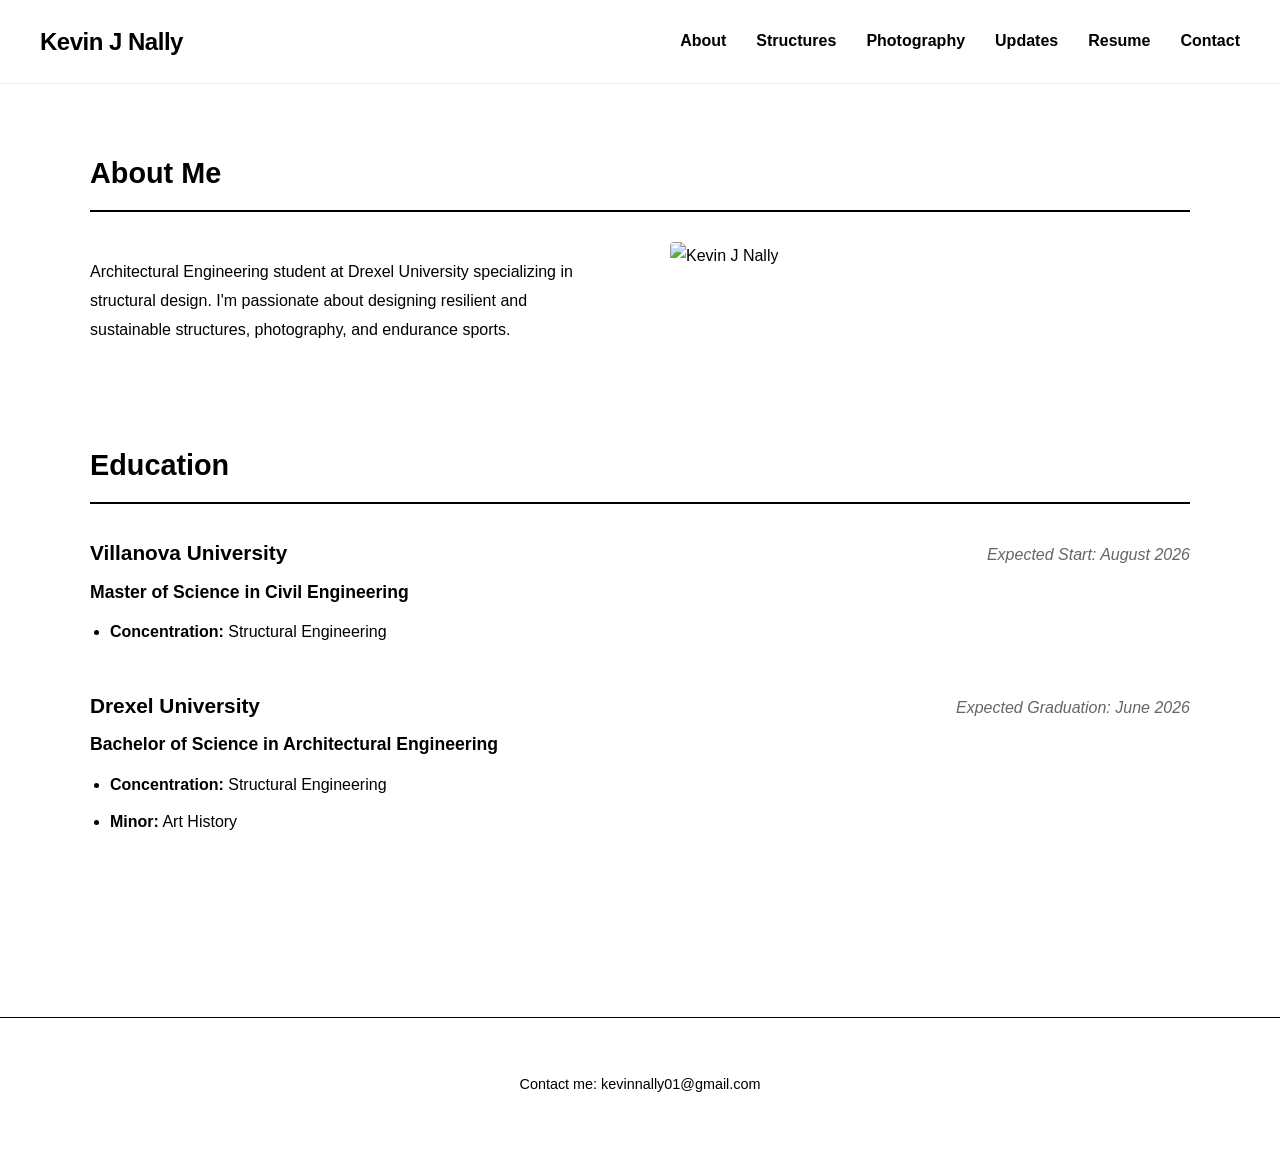
==== index.html @ cf15288e "Update index.html" ====
<!DOCTYPE html>
<html lang="en">
<head>
    <meta charset="UTF-8">
    <meta name="viewport" content="width=device-width, initial-scale=1.0">
    <title>Kevin J Nally | About</title>
    <link rel="icon" type="image/png" href="images/favicon.png"> <link rel="stylesheet" href="style.css">
</head>
<body>

    <header>
        <h1>Kevin J Nally</h1>
        <nav>
            <a href="index.html">About</a>
            <a href="structures.html">Structures</a>
            <a href="photography.html">Photography</a>
            <a href="updates.html">Updates</a>
            <a href="resume.pdf" target="_blank">Resume</a>
            <a href="contact.html">Contact</a>
        </nav>
    </header>

    <main class="container">
        
        <section id="about">
            <h2>About Me</h2>
            <div class="about-grid">
                <div class="about-text">
                    <p>Architectural Engineering student at Drexel University specializing in structural design. I'm passionate about designing resilient and sustainable structures, photography, and endurance sports.</p>
                </div>
                <div class="about-image">
                    <img src="images/olympicportrait.JPG" alt="Kevin J Nally">
                </div>
            </div>
        </section>

        <section id="education">
            <h2>Education</h2>
            
            <div class="edu-item">
                <div class="edu-header">
                    <p class="edu-school">Villanova University</p>
                    <span class="edu-dates">Expected Start: August 2026</span>
                </div>
                <p class="edu-degree">Master of Science in Civil Engineering</p>
                <ul class="edu-details">
                    <li><strong>Concentration:</strong> Structural Engineering</li>
                </ul>
            </div>

            <div class="edu-item">
                <div class="edu-header">
                    <p class="edu-school">Drexel University</p>
                    <span class="edu-dates">Expected Graduation: June 2026</span>
                </div>
                <p class="edu-degree">Bachelor of Science in Architectural Engineering</p>
                <ul class="edu-details">
                    <li><strong>Concentration:</strong> Structural Engineering</li>
                    <li><strong>Minor:</strong> Art History</li>
                </ul>
            </div>
        </section>

    </main>

    <footer>
        <p>Contact me: kevinnally01@gmail.com</p>
    </footer>

</body>
</html>
---- style.css ----
/* Global Styles */
body {
    font-family: -apple-system, BlinkMacSystemFont, "Segoe UI", Roboto, Helvetica, Arial, sans-serif;
    background-color: #ffffff;
    color: #000000;
    line-height: 1.8;
    margin: 0;
    padding: 0;
}

/* Expands the website width for desktop viewing */
.container {
    max-width: 1100px;
    margin: 0 auto;
    padding: 40px 20px;
}

/* Top Navigation Banner */
header {
    display: flex;
    justify-content: space-between;
    align-items: center;
    padding: 20px 40px;
    border-bottom: 1px solid #eeeeee;
    background-color: #ffffff;
}

h1 {
    font-size: 1.5rem;
    margin: 0;
    letter-spacing: -0.5px;
}

nav {
    display: flex;
    gap: 30px;
}

nav a {
    color: #000000;
    text-decoration: none;
    font-weight: 600;
    font-size: 1rem;
}

nav a:hover {
    text-decoration: underline;
}

/* Standard Section Layouts */
section {
    margin-bottom: 80px;
}

h2 {
    font-size: 1.8rem;
    border-bottom: 2px solid #000000;
    padding-bottom: 10px;
    margin-bottom: 30px;
}

/* About Section: Side-by-Side Grid */
.about-grid {
    display: flex;
    gap: 60px;
    align-items: flex-start;
}

.about-text {
    flex: 1;
}

.about-image {
    flex: 1;
}

.about-image img {
    width: 100%;
    border-radius: 4px;
    object-fit: cover;
}

/* Education Section Styling */
.edu-item {
    margin-bottom: 40px;
}

.edu-header {
    display: flex;
    justify-content: space-between;
    align-items: baseline;
    margin-bottom: 5px;
}

.edu-school {
    font-size: 1.3rem;
    font-weight: bold;
    margin: 0;
}

.edu-dates {
    font-style: italic;
    color: #666;
}

.edu-degree {
    font-weight: 600;
    font-size: 1.1rem;
    margin: 0 0 10px 0;
}

.edu-details {
    padding-left: 20px;
    margin: 0;
}

.edu-details li {
    margin-bottom: 8px;
}

/* Footer */
footer {
    padding: 40px;
    border-top: 1px solid #000000;
    font-size: 0.9rem;
    text-align: center;
    margin-top: 60px;
}

/* Mobile Responsiveness: Stacks items on smaller screens */
@media (max-width: 768px) {
    header {
        flex-direction: column;
        gap: 15px;
        text-align: center;
    }
    .about-grid {
        flex-direction: column;
    }
    .edu-header {
        flex-direction: column;
    }
}
/* --- Updates Page Layout --- */
.filter-container {
    margin-bottom: 50px;
    display: flex;
    align-items: center;
}

.filter-label {
    font-weight: 600;
    margin-right: 15px;
    text-transform: uppercase;
    letter-spacing: 1px;
    font-size: 0.85rem;
    color: #888;
}

/* Minimalist Dropdown Wrapper */
.custom-select-wrapper {
    position: relative;
    display: inline-block;
}

/* Strips default browser styling and applies clean text look */
.custom-select-wrapper select {
    appearance: none; 
    -webkit-appearance: none;
    -moz-appearance: none;
    background-color: transparent;
    border: none;
    border-bottom: 2px solid #000;
    border-radius: 0;
    padding: 5px 30px 5px 0;
    font-family: inherit;
    font-size: 1.1rem;
    font-weight: 600;
    color: #000;
    cursor: pointer;
    outline: none;
    transition: border-color 0.3s ease;
}

/* Custom Minimalist Arrow */
.custom-select-wrapper::after {
    content: '▼';
    font-size: 0.7rem;
    position: absolute;
    right: 5px;
    top: 50%;
    transform: translateY(-50%);
    pointer-events: none;
    color: #000;
}

.custom-select-wrapper select:focus {
    border-bottom-color: #aaa;
}

.custom-select-wrapper select:hover {
    border-bottom-color: #666;
}

.milestone {
    display: flex;
    gap: 40px;
    align-items: flex-start;
    margin-bottom: 60px;
    padding-bottom: 40px;
    border-bottom: 1px solid #eeeeee;
}

.milestone:last-child {
    border-bottom: none;
}

/* Text takes up roughly 75% of the space */
.milestone-text {
    flex: 3; 
}

/* Image takes up roughly 25% of the space */
.milestone-visual {
    flex: 1; 
    display: flex;
    flex-direction: column;
    align-items: center;
}

.milestone-visual img {
    width: 100%;
    border-radius: 4px;
    object-fit: cover;
    margin-bottom: 10px;
}

.caption {
    font-size: 0.85rem;
    color: #666;
    text-align: center;
    margin: 0;
    font-style: italic;
    line-height: 1.4;
}

/* Mobile Responsiveness: Stacks the text and image on small screens */
@media (max-width: 768px) {
    .milestone {
        flex-direction: column;
        gap: 20px;
    }
    .milestone-visual {
        width: 80%; /* Keeps the image from getting too massive on a phone */
        margin: 0 auto;
    }
}
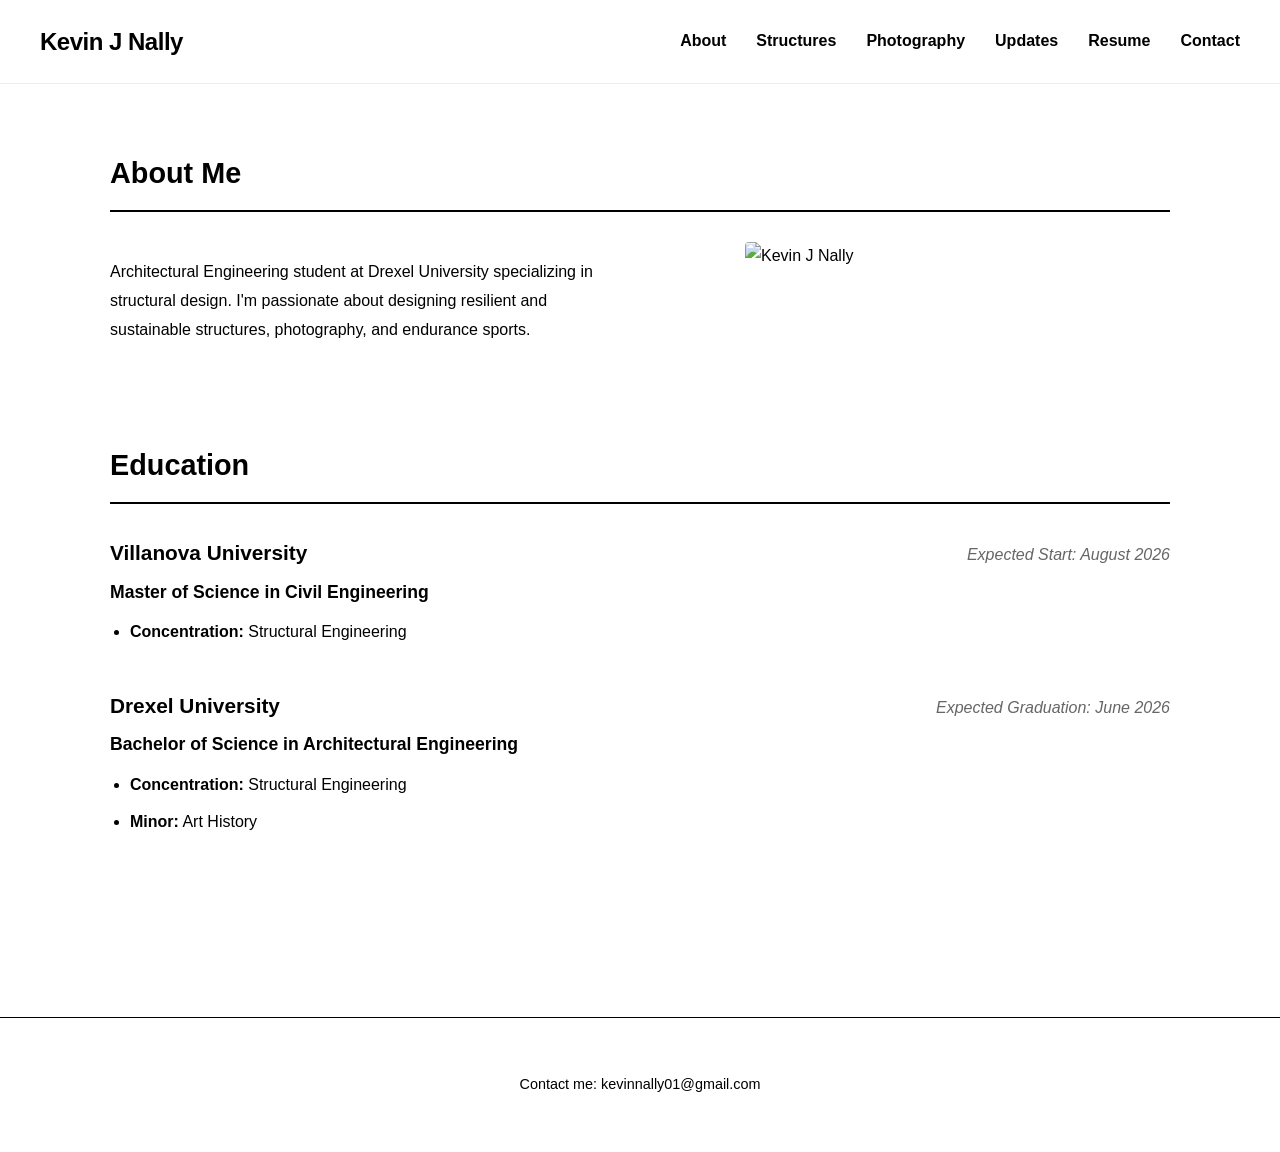
==== commit 11e7b91c: "Update index.html" ====
--- a/index.html
+++ b/index.html
@@ -15,7 +15,7 @@
             <a href="structures.html">Structures</a>
             <a href="photography.html">Photography</a>
             <a href="updates.html">Updates</a>
-            <a href="resume.pdf" target="_blank">Resume</a>
+            <a href="KevinNallyResume.pdf" target="_blank">Resume</a>
             <a href="contact.html">Contact</a>
         </nav>
     </header>
--- a/style.css
+++ b/style.css
@@ -1,4 +1,12 @@
-/* Global Styles */
+/* ========================================= */
+/* GLOBAL STYLES                             */
+/* ========================================= */
+/* Forces the browser to calculate padding properly so nothing breaks the screen width */
+* {
+    box-sizing: border-box;
+    word-wrap: break-word; 
+}
+
 body {
     font-family: -apple-system, BlinkMacSystemFont, "Segoe UI", Roboto, Helvetica, Arial, sans-serif;
     background-color: #ffffff;
@@ -8,14 +16,15 @@
     padding: 0;
 }
 
-/* Expands the website width for desktop viewing */
 .container {
     max-width: 1100px;
     margin: 0 auto;
     padding: 40px 20px;
 }
 
-/* Top Navigation Banner */
+/* ========================================= */
+/* NAVIGATION & HEADERS                      */
+/* ========================================= */
 header {
     display: flex;
     justify-content: space-between;
@@ -47,7 +56,6 @@
     text-decoration: underline;
 }
 
-/* Standard Section Layouts */
 section {
     margin-bottom: 80px;
 }
@@ -59,7 +67,9 @@
     margin-bottom: 30px;
 }
 
-/* About Section: Side-by-Side Grid */
+/* ========================================= */
+/* ABOUT PAGE LAYOUT                         */
+/* ========================================= */
 .about-grid {
     display: flex;
     gap: 60px;
@@ -76,72 +86,24 @@
 
 .about-image img {
     width: 100%;
+    max-width: 350px;
+    margin: 0 auto;
+    display: block;
     border-radius: 4px;
     object-fit: cover;
 }
 
-/* Education Section Styling */
-.edu-item {
-    margin-bottom: 40px;
-}
-
-.edu-header {
-    display: flex;
-    justify-content: space-between;
-    align-items: baseline;
-    margin-bottom: 5px;
-}
-
-.edu-school {
-    font-size: 1.3rem;
-    font-weight: bold;
-    margin: 0;
-}
-
-.edu-dates {
-    font-style: italic;
-    color: #666;
-}
-
-.edu-degree {
-    font-weight: 600;
-    font-size: 1.1rem;
-    margin: 0 0 10px 0;
-}
-
-.edu-details {
-    padding-left: 20px;
-    margin: 0;
-}
-
-.edu-details li {
-    margin-bottom: 8px;
-}
-
-/* Footer */
-footer {
-    padding: 40px;
-    border-top: 1px solid #000000;
-    font-size: 0.9rem;
-    text-align: center;
-    margin-top: 60px;
-}
-
-/* Mobile Responsiveness: Stacks items on smaller screens */
-@media (max-width: 768px) {
-    header {
-        flex-direction: column;
-        gap: 15px;
-        text-align: center;
-    }
-    .about-grid {
-        flex-direction: column;
-    }
-    .edu-header {
-        flex-direction: column;
-    }
-}
-/* --- Updates Page Layout --- */
+.edu-item { margin-bottom: 40px; }
+.edu-header { display: flex; justify-content: space-between; align-items: baseline; margin-bottom: 5px; }
+.edu-school { font-size: 1.3rem; font-weight: bold; margin: 0; }
+.edu-dates { font-style: italic; color: #666; }
+.edu-degree { font-weight: 600; font-size: 1.1rem; margin: 0 0 10px 0; }
+.edu-details { padding-left: 20px; margin: 0; }
+.edu-details li { margin-bottom: 8px; }
+
+/* ========================================= */
+/* UPDATES PAGE LAYOUT                       */
+/* ========================================= */
 .filter-container {
     margin-bottom: 50px;
     display: flex;
@@ -157,13 +119,11 @@
     color: #888;
 }
 
-/* Minimalist Dropdown Wrapper */
 .custom-select-wrapper {
     position: relative;
     display: inline-block;
 }
 
-/* Strips default browser styling and applies clean text look */
 .custom-select-wrapper select {
     appearance: none; 
     -webkit-appearance: none;
@@ -182,7 +142,6 @@
     transition: border-color 0.3s ease;
 }
 
-/* Custom Minimalist Arrow */
 .custom-select-wrapper::after {
     content: '▼';
     font-size: 0.7rem;
@@ -194,13 +153,8 @@
     color: #000;
 }
 
-.custom-select-wrapper select:focus {
-    border-bottom-color: #aaa;
-}
-
-.custom-select-wrapper select:hover {
-    border-bottom-color: #666;
-}
+.custom-select-wrapper select:focus { border-bottom-color: #aaa; }
+.custom-select-wrapper select:hover { border-bottom-color: #666; }
 
 .milestone {
     display: flex;
@@ -211,47 +165,209 @@
     border-bottom: 1px solid #eeeeee;
 }
 
-.milestone:last-child {
+.milestone:last-child { border-bottom: none; }
+.milestone-text { flex: 3; }
+.milestone-visual { flex: 1; display: flex; flex-direction: column; align-items: center; }
+.milestone-visual img { width: 100%; border-radius: 4px; object-fit: cover; margin-bottom: 10px; }
+.caption { font-size: 0.85rem; color: #666; text-align: center; margin: 0; font-style: italic; line-height: 1.4; }
+
+/* ========================================= */
+/* PHOTOGRAPHY PAGE LAYOUT                   */
+/* ========================================= */
+.filter-nav {
+    display: flex;
+    gap: 30px;
+    margin-bottom: 40px;
+    padding-bottom: 15px;
+}
+
+.filter-btn {
+    background: none;
+    border: none;
+    font-size: 0.95rem;
+    font-family: inherit;
+    font-weight: 600;
+    color: #cccccc; 
+    cursor: pointer;
+    padding: 0;
+    transition: color 0.3s ease;
+    text-transform: uppercase;
+    letter-spacing: 1px;
+}
+
+.filter-btn:hover { color: #888888; }
+.filter-btn.active { color: #000000; }
+
+.masonry-grid {
+    column-count: 4; 
+    column-gap: 20px;
+}
+
+.photo-item {
+    break-inside: avoid;
+    margin-bottom: 20px;
+    position: relative; 
+    overflow: hidden; 
+    border-radius: 2px;
+}
+
+.photo-item img {
+    width: 100%;
+    height: auto;
+    display: block;
+    transition: transform 0.4s ease; 
+}
+
+.caption-overlay {
+    position: absolute;
+    bottom: 0;
+    left: 0;
+    width: 100%;
+    padding: 20px;
+    background: linear-gradient(to top, rgba(0,0,0,0.8) 0%, rgba(0,0,0,0) 100%);
+    color: #ffffff;
+    font-size: 0.95rem;
+    font-weight: 400;
+    opacity: 0; 
+    transition: opacity 0.4s ease;
+    pointer-events: none; 
+}
+
+.photo-item:hover .caption-overlay { opacity: 1; }
+.photo-item:hover img { transform: scale(1.03); }
+
+/* ========================================= */
+/* CONTACT PAGE LAYOUT                       */
+/* ========================================= */
+.contact-hero {
+    margin-bottom: 60px;
+    border-bottom: 2px solid #000;
+    padding-bottom: 40px;
+}
+
+.oversized-text {
+    /* Lowered the minimum size from 4.5rem to 3rem to fit longer words on phones */
+    font-size: clamp(3rem, 14vw, 10rem); 
+    font-weight: 800;
+    /* Slightly reduced letter spacing so 'CONNECT' doesn't stretch too wide */
+    letter-spacing: -2px; 
+    line-height: 1;
+    margin: 0 0 15px 0;
     border-bottom: none;
-}
-
-/* Text takes up roughly 75% of the space */
-.milestone-text {
-    flex: 3; 
-}
-
-/* Image takes up roughly 25% of the space */
-.milestone-visual {
-    flex: 1; 
-    display: flex;
-    flex-direction: column;
-    align-items: center;
-}
-
-.milestone-visual img {
-    width: 100%;
-    border-radius: 4px;
-    object-fit: cover;
-    margin-bottom: 10px;
-}
-
-.caption {
+    padding-bottom: 0;
+    /* Safety net: Forces the word to shrink instead of stretching the screen */
+    word-break: break-word; 
+    max-width: 100%;
+}
+
+.location-text {
+    font-size: 1.2rem;
+    color: #555;
+    margin: 0;
+}
+
+.contact-grid {
+    display: flex;
+    gap: 80px;
+    align-items: flex-start;
+}
+
+.contact-links, .micro-blog {
+    flex: 1;
+    max-width: 100%; /* Prevents the columns from ever exceeding screen width */
+    overflow: hidden; /* Clips any invisible overflow */
+}
+
+.contact-subtitle {
+    font-size: 1.3rem;
+    text-transform: uppercase;
+    letter-spacing: 1px;
+    margin-bottom: 25px;
+    border-bottom: 1px solid #eee;
+    padding-bottom: 10px;
+}
+
+.clean-list {
+    list-style: none;
+    padding: 0;
+    margin: 0;
+}
+
+.clean-list li {
+    margin-bottom: 20px;
+    line-height: 1.5;
+}
+
+.clean-list a {
+    text-decoration: underline;
+    text-underline-offset: 4px;
+}
+
+.clean-list a:hover {
+    color: #666;
+}
+
+.response-time {
+    margin-top: 30px;
     font-size: 0.85rem;
-    color: #666;
+    color: #888;
+    font-style: italic;
+}
+
+/* ========================================= */
+/* FOOTER                                    */
+/* ========================================= */
+footer {
+    padding: 40px;
+    border-top: 1px solid #000000;
+    font-size: 0.9rem;
     text-align: center;
-    margin: 0;
-    font-style: italic;
-    line-height: 1.4;
-}
-
-/* Mobile Responsiveness: Stacks the text and image on small screens */
+    margin-top: 60px;
+}
+
+/* ========================================= */
+/* MOBILE RESPONSIVENESS (CONSOLIDATED)      */
+/* ========================================= */
+@media (max-width: 1000px) {
+    .masonry-grid { column-count: 3; }
+}
+
 @media (max-width: 768px) {
-    .milestone {
-        flex-direction: column;
+    /* Top Banner */
+    header { flex-direction: column; gap: 15px; text-align: center; padding: 20px 15px; }
+    nav { flex-wrap: wrap; justify-content: center; gap: 15px; }
+    
+    /* About Page */
+    .about-grid { flex-direction: column; }
+    .edu-header { flex-direction: column; align-items: flex-start; gap: 5px; }
+    
+    /* Updates Page */
+    .milestone { flex-direction: column; gap: 20px; }
+    .milestone-visual { width: 80%; margin: 0 auto; }
+    
+    /* Photography Page */
+    .masonry-grid { column-count: 2; }
+    .filter-nav { 
+        flex-wrap: nowrap; 
+        overflow-x: auto; 
+        -webkit-overflow-scrolling: touch; 
+        justify-content: flex-start;
+        padding-bottom: 5px;
         gap: 20px;
+        scrollbar-width: none; 
+        
+    /* Contact Page */
+  /* Contact Page */
+    .contact-grid { 
+        flex-direction: column; 
+        gap: 40px; 
+        width: 100%; 
+        box-sizing: border-box; /* Ensures padding doesn't push the column off screen */
     }
-    .milestone-visual {
-        width: 80%; /* Keeps the image from getting too massive on a phone */
-        margin: 0 auto;
-    }
-}
+    .location-text { font-size: 1.1rem; }
+}
+
+@media (max-width: 480px) {
+    nav a { font-size: 0.95rem; }
+    .masonry-grid { column-count: 1; }
+}
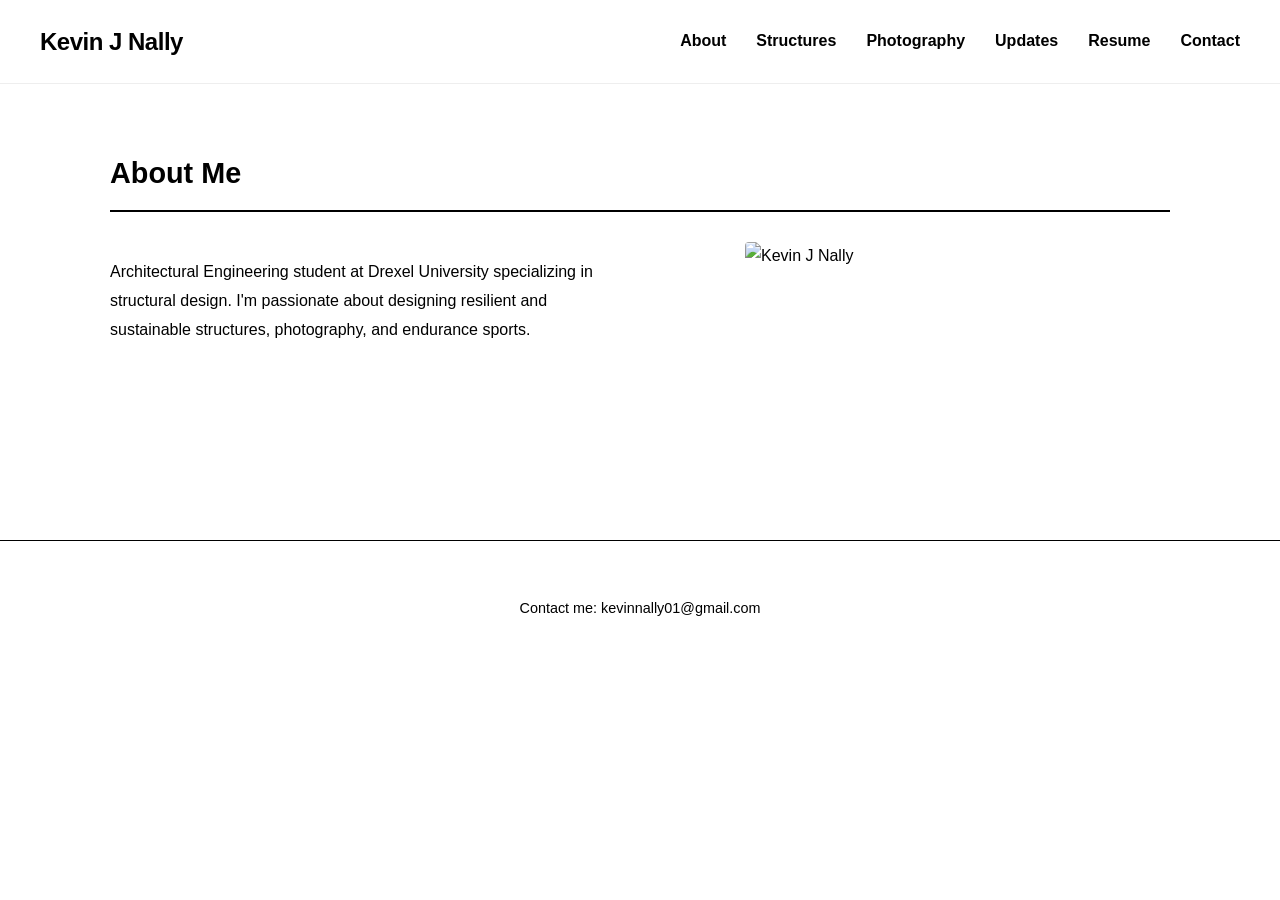
==== commit 39c3be67: "Update index.html" ====
--- a/index.html
+++ b/index.html
@@ -34,33 +34,6 @@
             </div>
         </section>
 
-        <section id="education">
-            <h2>Education</h2>
-            
-            <div class="edu-item">
-                <div class="edu-header">
-                    <p class="edu-school">Villanova University</p>
-                    <span class="edu-dates">Expected Start: August 2026</span>
-                </div>
-                <p class="edu-degree">Master of Science in Civil Engineering</p>
-                <ul class="edu-details">
-                    <li><strong>Concentration:</strong> Structural Engineering</li>
-                </ul>
-            </div>
-
-            <div class="edu-item">
-                <div class="edu-header">
-                    <p class="edu-school">Drexel University</p>
-                    <span class="edu-dates">Expected Graduation: June 2026</span>
-                </div>
-                <p class="edu-degree">Bachelor of Science in Architectural Engineering</p>
-                <ul class="edu-details">
-                    <li><strong>Concentration:</strong> Structural Engineering</li>
-                    <li><strong>Minor:</strong> Art History</li>
-                </ul>
-            </div>
-        </section>
-
     </main>
 
     <footer>
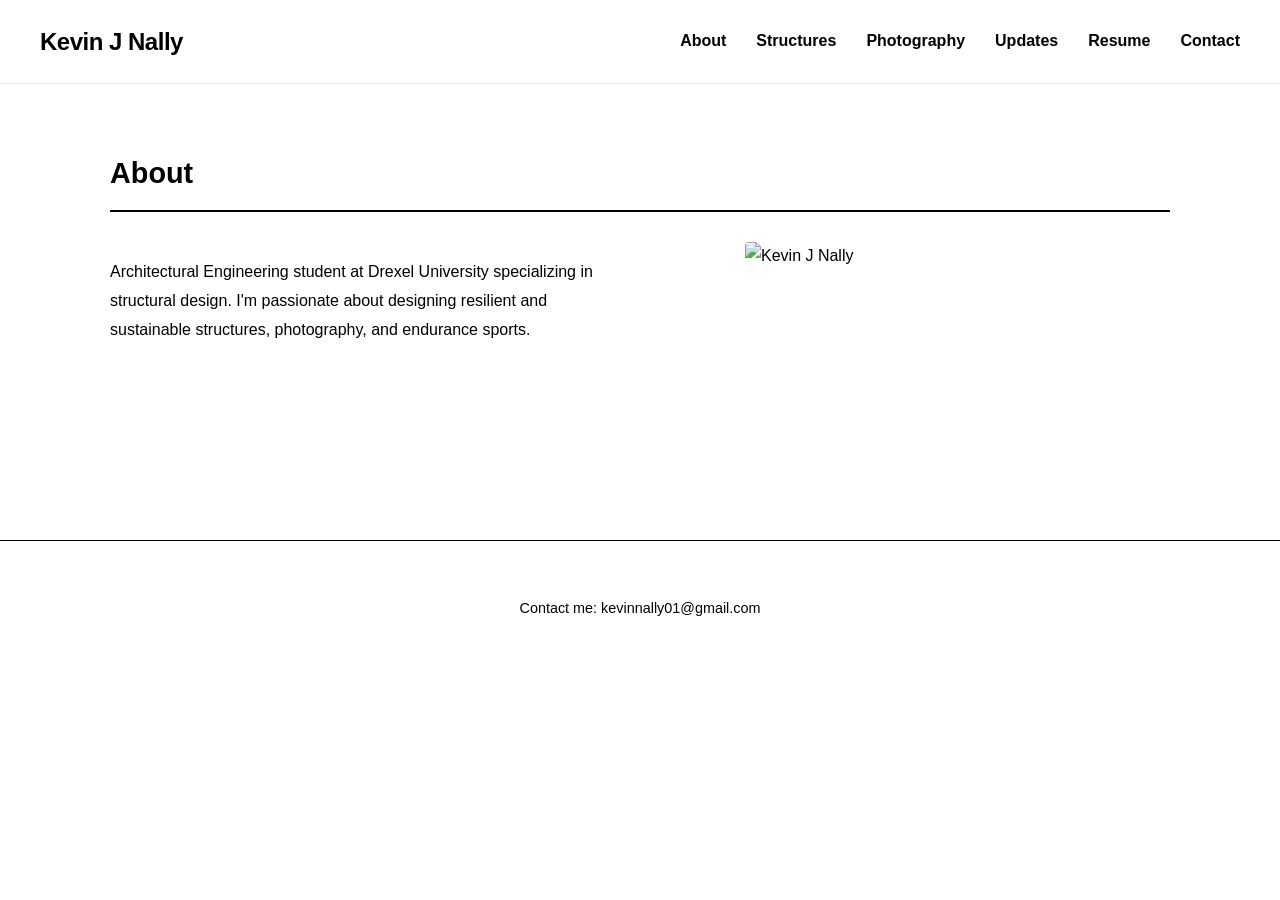
==== commit 03f920b0: "Update index.html" ====
--- a/index.html
+++ b/index.html
@@ -23,7 +23,7 @@
     <main class="container">
         
         <section id="about">
-            <h2>About Me</h2>
+            <h2>About</h2>
             <div class="about-grid">
                 <div class="about-text">
                     <p>Architectural Engineering student at Drexel University specializing in structural design. I'm passionate about designing resilient and sustainable structures, photography, and endurance sports.</p>
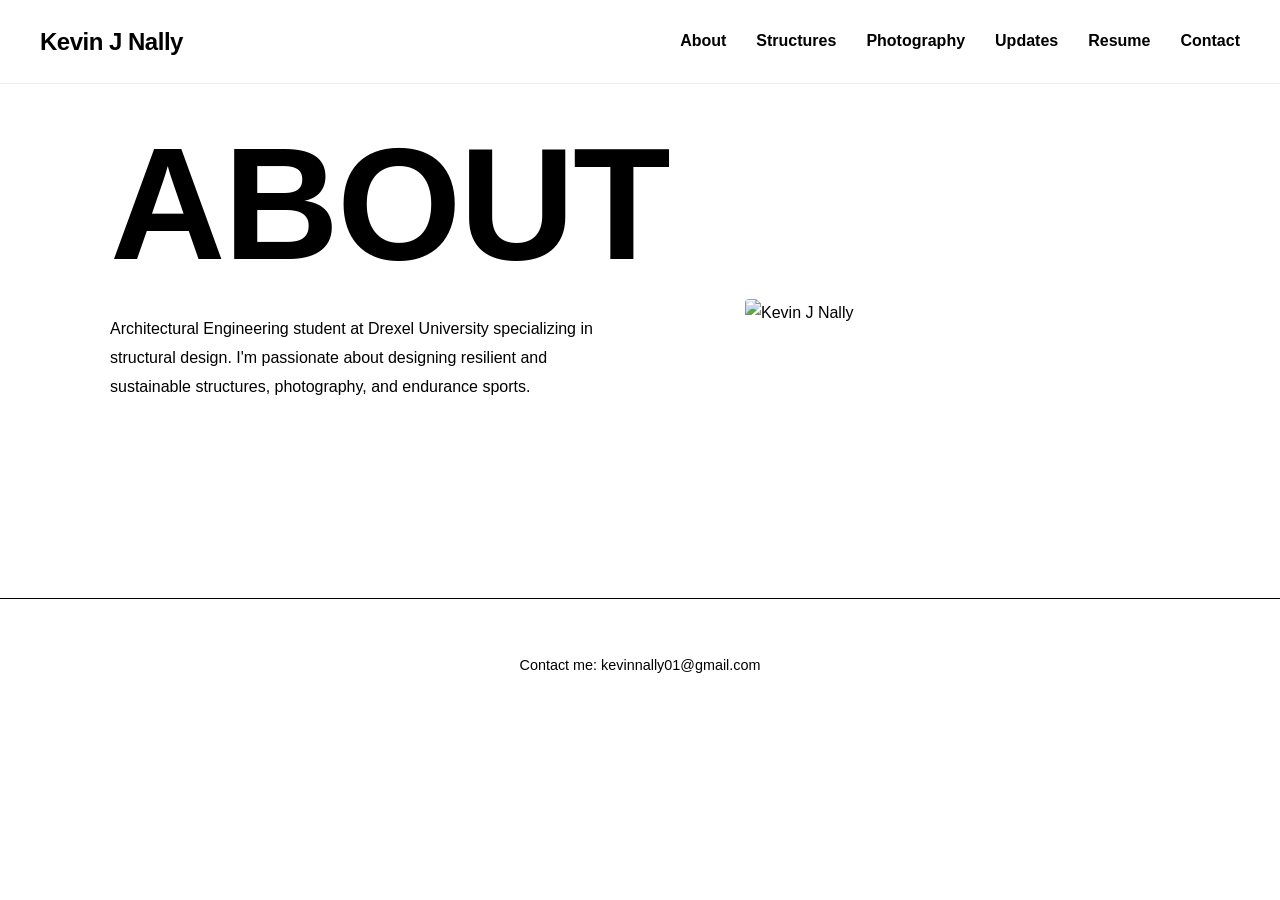
==== commit 20385a2a: "Update index.html" ====
--- a/index.html
+++ b/index.html
@@ -23,7 +23,7 @@
     <main class="container">
         
         <section id="about">
-            <h2>About</h2>
+            <h2 class="oversized-text">ABOUT</h2>
             <div class="about-grid">
                 <div class="about-text">
                     <p>Architectural Engineering student at Drexel University specializing in structural design. I'm passionate about designing resilient and sustainable structures, photography, and endurance sports.</p>
--- a/style.css
+++ b/style.css
@@ -312,6 +312,74 @@
     font-size: 0.85rem;
     color: #888;
     font-style: italic;
+}
+
+/* ========================================= */
+/* STRUCTURES PAGE LAYOUT                    */
+/* ========================================= */
+.project-category {
+    margin-bottom: 80px;
+}
+
+.project-category h3 {
+    font-size: 1.4rem;
+    border-bottom: 1px solid #eeeeee;
+    padding-bottom: 10px;
+    margin-bottom: 30px;
+}
+
+/* Dynamic CSS Grid: Automatically fits as many cards as possible, then wraps */
+.project-grid {
+    display: grid;
+    grid-template-columns: repeat(auto-fill, minmax(320px, 1fr));
+    gap: 40px;
+}
+
+.project-card {
+    display: block;
+    text-decoration: none;
+    color: inherit;
+    cursor: pointer;
+}
+
+/* Locks all thumbnails to a 4:3 rectangle shape */
+.project-thumb {
+    width: 100%;
+    aspect-ratio: 4 / 3;
+    overflow: hidden;
+    border-radius: 2px;
+    margin-bottom: 15px;
+    background-color: #f5f5f5; /* Light gray placeholder background */
+}
+
+.project-thumb img {
+    width: 100%;
+    height: 100%;
+    object-fit: cover;
+    transition: transform 0.4s ease;
+    display: block;
+}
+
+/* Hover Effect: Zooms the image slightly but keeps text normal */
+.project-card:hover .project-thumb img {
+    transform: scale(1.04);
+}
+
+.project-card:hover h4 {
+    text-decoration: underline;
+    text-underline-offset: 3px;
+}
+
+.project-info h4 {
+    margin: 0 0 5px 0;
+    font-size: 1.15rem;
+}
+
+.project-info p {
+    margin: 0;
+    font-size: 0.9rem;
+    color: #666;
+    line-height: 1.5;
 }
 
 /* ========================================= */
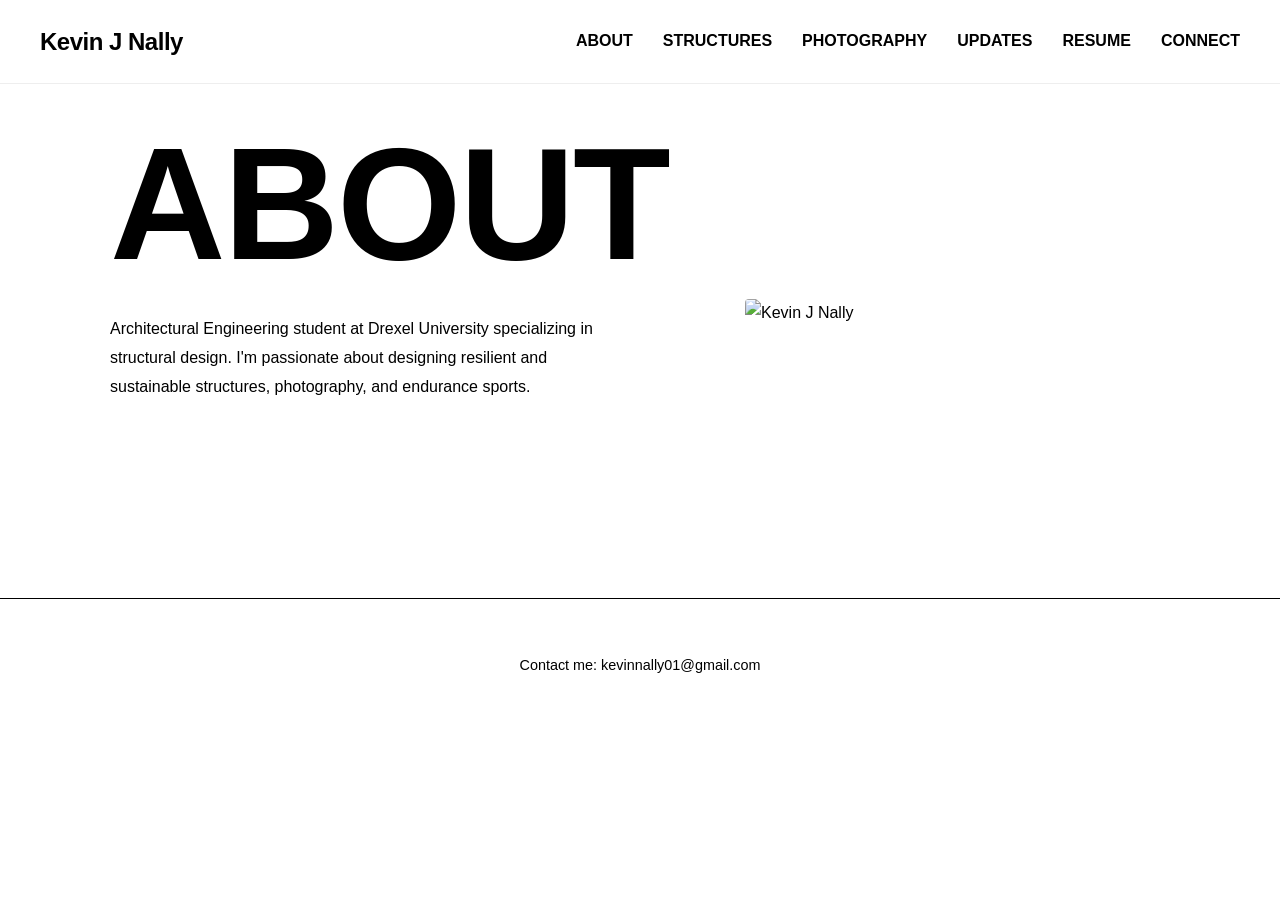
==== commit 32a0e87b: "Update index.html" ====
--- a/index.html
+++ b/index.html
@@ -11,12 +11,12 @@
     <header>
         <h1>Kevin J Nally</h1>
         <nav>
-            <a href="index.html">About</a>
-            <a href="structures.html">Structures</a>
-            <a href="photography.html">Photography</a>
-            <a href="updates.html">Updates</a>
-            <a href="KevinNallyResume.pdf" target="_blank">Resume</a>
-            <a href="contact.html">Contact</a>
+            <a href="index.html">ABOUT</a>
+            <a href="structures.html">STRUCTURES</a>
+            <a href="photography.html">PHOTOGRAPHY</a>
+            <a href="updates.html">UPDATES</a>
+            <a href="KevinNallyResume.pdf" target="_blank">RESUME</a>
+            <a href="contact.html">CONNECT</a>
         </nav>
     </header>
 
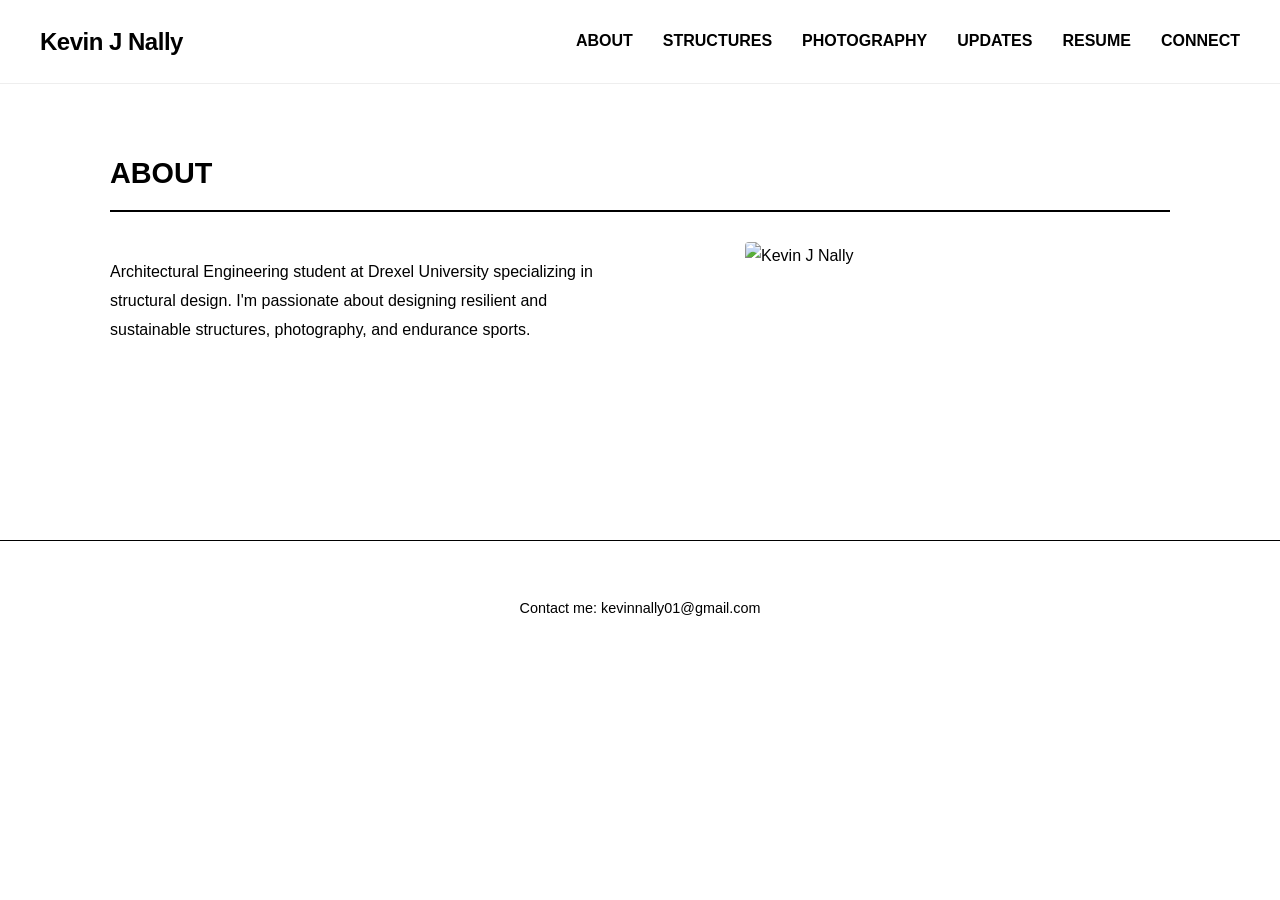
==== commit a2a9bc68: "Update index.html" ====
--- a/index.html
+++ b/index.html
@@ -3,7 +3,7 @@
 <head>
     <meta charset="UTF-8">
     <meta name="viewport" content="width=device-width, initial-scale=1.0">
-    <title>Kevin J Nally | About</title>
+    <title>Kevin J Nally | ABOUT</title>
     <link rel="icon" type="image/png" href="images/favicon.png"> <link rel="stylesheet" href="style.css">
 </head>
 <body>
@@ -23,7 +23,7 @@
     <main class="container">
         
         <section id="about">
-            <h2 class="oversized-text">ABOUT</h2>
+            <h2>ABOUT</h2>
             <div class="about-grid">
                 <div class="about-text">
                     <p>Architectural Engineering student at Drexel University specializing in structural design. I'm passionate about designing resilient and sustainable structures, photography, and endurance sports.</p>
